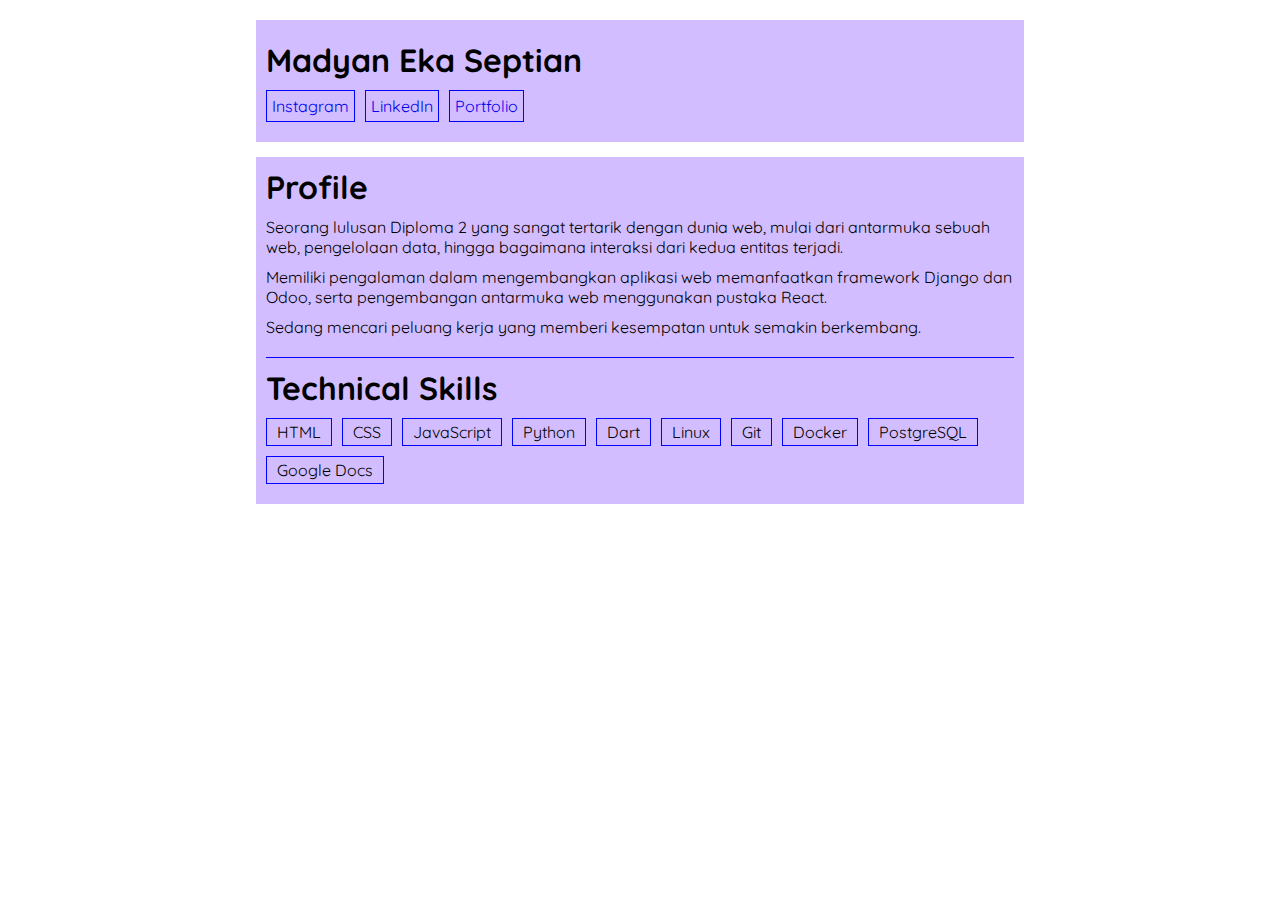
==== Tugas/tugas2/index.html @ 6761b7a0 "add technical skills article" ====
<!DOCTYPE html>
<html lang="id">
  <head>
    <meta charset="UTF-8" />
    <meta name="viewport" content="width=device-width, initial-scale=1.0" />
    <title>Madyan Eka Septian</title>
    <link rel="stylesheet" href="index.css" />
  </head>
  <body>
    <header>
      <h1>Madyan Eka Septian</h1>
      <nav>
        <ul>
          <li>
            <a href="#">Instagram</a>
          </li>
          <li>
            <a href="#">LinkedIn</a>
          </li>
          <li>
            <a href="#">Portfolio</a>
          </li>
        </ul>
      </nav>
    </header>

    <main>
      <article>
        <h1>Profile</h1>
        <p>
          Seorang lulusan Diploma 2 yang sangat tertarik dengan dunia web, mulai
          dari antarmuka sebuah web, pengelolaan data, hingga bagaimana
          interaksi dari kedua entitas terjadi.
        </p>
        <p>
          Memiliki pengalaman dalam mengembangkan aplikasi web memanfaatkan
          framework Django dan Odoo, serta pengembangan antarmuka web
          menggunakan pustaka React.
        </p>
        <p>
          Sedang mencari peluang kerja yang memberi kesempatan untuk semakin
          berkembang.
        </p>
      </article>

      <article class="border-top">
        <h1>Technical Skills</h1>
        <ol>
          <li>HTML</li>
          <li>CSS</li>
          <li>JavaScript</li>
          <li>Python</li>
          <li>Dart</li>
          <li>Linux</li>
          <li>Git</li>
          <li>Docker</li>
          <li>PostgreSQL</li>
          <li>Google Docs</li>
        </ol>
      </article>
    </main>
  </body>
</html>
---- Tugas/tugas2/index.css ----
@import url('https://fonts.googleapis.com/css2?family=Quicksand&display=swap');

* {
  box-sizing: border-box;
  margin: 0;
  padding: 0;
}

body > * {
  width: 60vw;
  margin-inline: auto;
  padding-inline: 0.625rem;
  background-color: #d1bdff;
  margin-bottom: 15px;
}

main > * {
  padding-block: 0.625rem;
}

a {
  text-decoration: none;
}

li {
  list-style: none;
  display: inline;
}

body {
  font-family: 'Quicksand', sans-serif;
  padding-top: 1.25rem;
}

/* Document Header */

body > header {
  background-color: #d1bdff;
  padding-bottom: 1.25rem;
}

body > header ul {
  display: flex;
  column-gap: 0.625rem;
}

body > header li {
  border: 1px solid blue;
  padding: 0.3125rem;
}

body > header h1 {
  padding-top: 1.25rem;
  padding-bottom: 0.625rem;
}

/* Articles */

article ol {
  display: flex;
  flex-wrap: wrap;
  gap: 0.625rem;
  margin-block: 0.625rem;
}

article li {
  border: 1px solid blue;
  padding: 0.1875rem 0.625rem;
}

article p {
  margin-block: 0.625rem;
}

/* Classes */
.border-top {
  border-top: 1px solid blue;
}
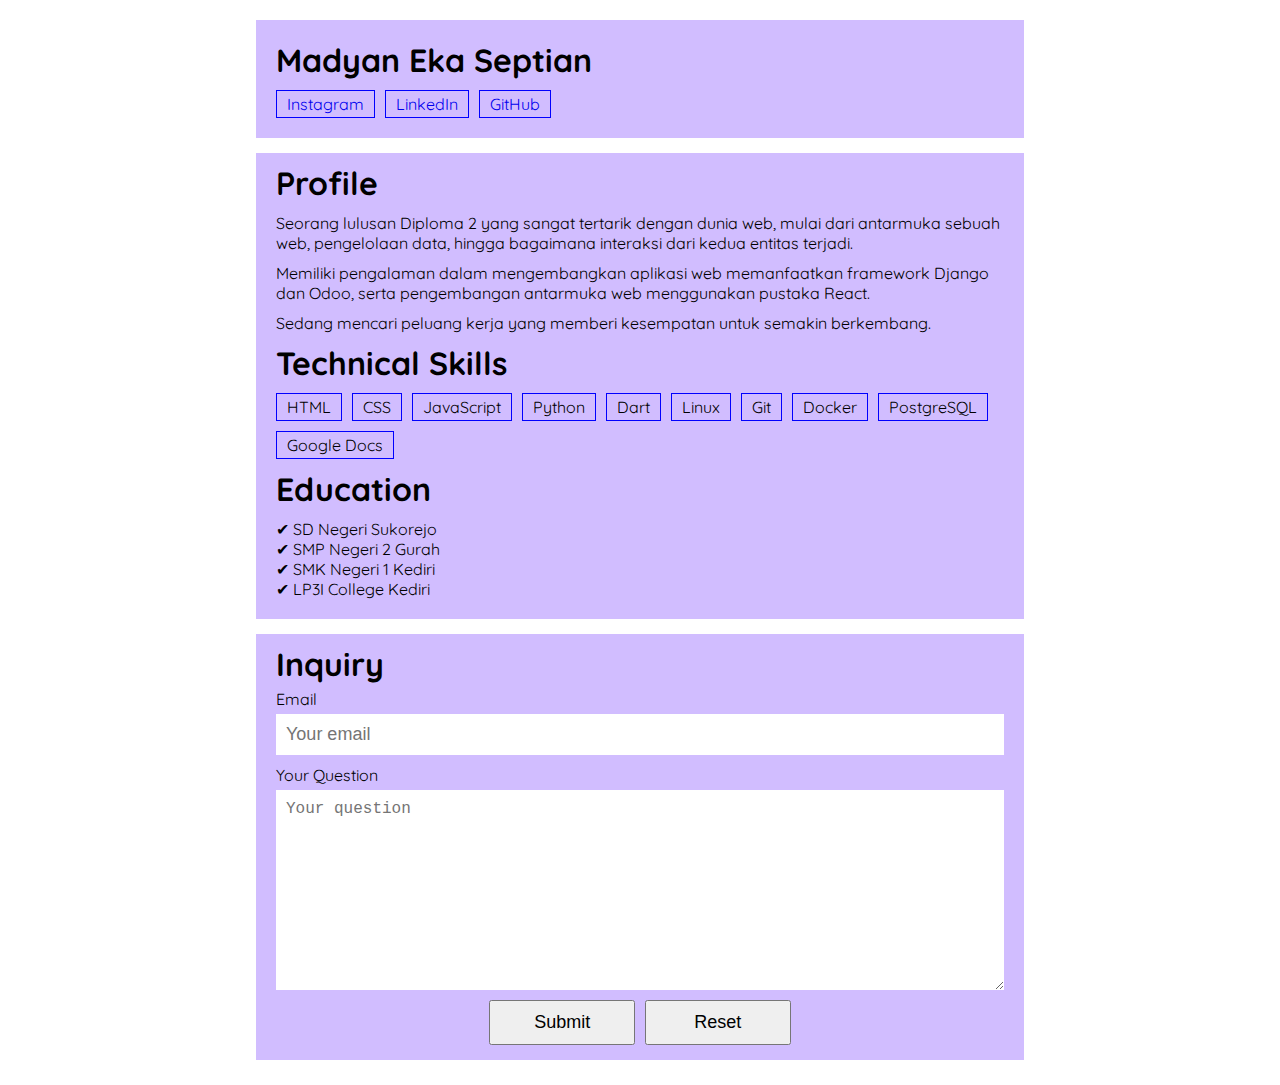
==== commit 2e0a51b4: "fill navigation urls" ====
--- a/Tugas/tugas2/index.html
+++ b/Tugas/tugas2/index.html
@@ -10,15 +10,19 @@
     <header>
       <h1>Madyan Eka Septian</h1>
       <nav>
-        <ul>
+        <ul class="inline-list">
           <li>
-            <a href="#">Instagram</a>
+            <a target="_blank" href="https://instagram.com/@madyanes700/"
+              >Instagram</a
+            >
           </li>
           <li>
-            <a href="#">LinkedIn</a>
+            <a target="_blank" href="https://linkedin.com/in/madyanes/"
+              >LinkedIn</a
+            >
           </li>
           <li>
-            <a href="#">Portfolio</a>
+            <a target="_blank" href="https://github.com/madyanes">GitHub</a>
           </li>
         </ul>
       </nav>
@@ -41,23 +45,64 @@
           Sedang mencari peluang kerja yang memberi kesempatan untuk semakin
           berkembang.
         </p>
-      </article>
 
-      <article class="border-top">
-        <h1>Technical Skills</h1>
-        <ol>
-          <li>HTML</li>
-          <li>CSS</li>
-          <li>JavaScript</li>
-          <li>Python</li>
-          <li>Dart</li>
-          <li>Linux</li>
-          <li>Git</li>
-          <li>Docker</li>
-          <li>PostgreSQL</li>
-          <li>Google Docs</li>
-        </ol>
+        <section id="skills">
+          <h1>Technical Skills</h1>
+          <ol class="inline-list">
+            <li>HTML</li>
+            <li>CSS</li>
+            <li>JavaScript</li>
+            <li>Python</li>
+            <li>Dart</li>
+            <li>Linux</li>
+            <li>Git</li>
+            <li>Docker</li>
+            <li>PostgreSQL</li>
+            <li>Google Docs</li>
+          </ol>
+        </section>
+
+        <section id="education">
+          <h1>Education</h1>
+          <ul>
+            <li>SD Negeri Sukorejo</li>
+            <li>SMP Negeri 2 Gurah</li>
+            <li>SMK Negeri 1 Kediri</li>
+            <li>LP3I College Kediri</li>
+          </ul>
+        </section>
       </article>
     </main>
+
+    <aside id="inquiry">
+      <h1>Inquiry</h1>
+      <form>
+        <div>
+          <label for="email">Email</label>
+          <input
+            type="email"
+            name="email"
+            id="email"
+            placeholder="Your email"
+          />
+        </div>
+
+        <div>
+          <label for="question">Your Question</label>
+          <textarea
+            name="question"
+            id="question"
+            cols="30"
+            rows="10"
+            placeholder="Your question"
+          ></textarea>
+        </div>
+
+        <div class="buttons">
+          <button type="submit">Submit</button>
+          <button type="reset">Reset</button>
+        </div>
+      </form>
+    </aside>
   </body>
 </html>
--- a/Tugas/tugas2/index.css
+++ b/Tugas/tugas2/index.css
@@ -9,12 +9,16 @@
 body > * {
   width: 60vw;
   margin-inline: auto;
-  padding-inline: 0.625rem;
+  padding-inline: 1.25rem;
   background-color: #d1bdff;
-  margin-bottom: 15px;
+  margin-bottom: 0.9375rem;
 }
 
 main > * {
+  padding-block: 0.625rem;
+}
+
+aside {
   padding-block: 0.625rem;
 }
 
@@ -22,9 +26,8 @@
   text-decoration: none;
 }
 
-li {
-  list-style: none;
-  display: inline;
+a:visited {
+  color: blue;
 }
 
 body {
@@ -45,7 +48,7 @@
 }
 
 body > header li {
-  border: 1px solid blue;
+  border: 0.0625rem solid blue;
   padding: 0.3125rem;
 }
 
@@ -56,6 +59,14 @@
 
 /* Articles */
 
+article ul {
+  margin-block: 0.625rem;
+}
+
+article ul li::marker {
+  content: '✔ ';
+}
+
 article ol {
   display: flex;
   flex-wrap: wrap;
@@ -64,15 +75,54 @@
 }
 
 article li {
-  border: 1px solid blue;
-  padding: 0.1875rem 0.625rem;
+  list-style-position: inside;
 }
 
 article p {
   margin-block: 0.625rem;
 }
 
+/* Asides */
+
+aside#inquiry form div {
+  padding-block: 0.3125rem;
+}
+
+aside#inquiry form div > * {
+  display: block;
+  width: 100%;
+}
+
+aside#inquiry label {
+  margin-bottom: 0.3125rem;
+}
+
+aside#inquiry input,
+aside#inquiry textarea {
+  font-size: large;
+  border: none;
+  padding: 10px;
+}
+
+aside#inquiry .buttons {
+  display: flex;
+  gap: 10px;
+  justify-content: center;
+}
+
+aside#inquiry .buttons button {
+  flex-basis: 20%;
+  font-size: large;
+  padding-block: 10px;
+}
+
 /* Classes */
 .border-top {
-  border-top: 1px solid blue;
+  border-top: 0.0625rem solid blue;
 }
+
+.inline-list > li {
+  display: inline;
+  border: 0.0625rem solid blue;
+  padding: 0.1875rem 0.625rem;
+}
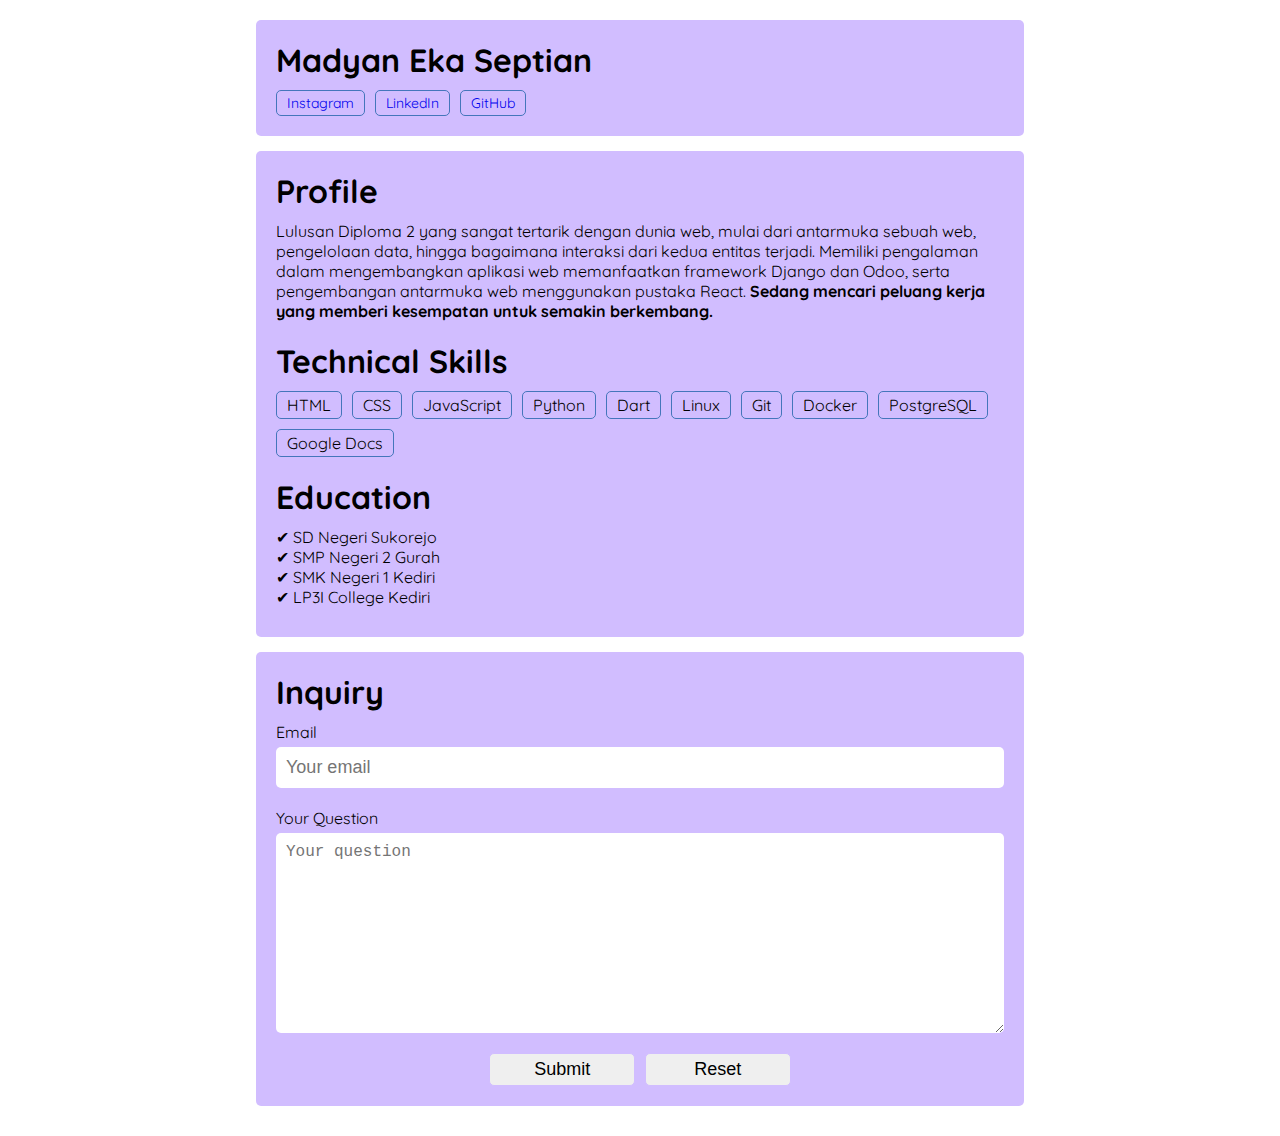
==== commit cdc0c973: "remove unnecessary word in summary" ====
--- a/Tugas/tugas2/index.html
+++ b/Tugas/tugas2/index.html
@@ -32,23 +32,20 @@
       <article>
         <h1>Profile</h1>
         <p>
-          Seorang lulusan Diploma 2 yang sangat tertarik dengan dunia web, mulai
-          dari antarmuka sebuah web, pengelolaan data, hingga bagaimana
-          interaksi dari kedua entitas terjadi.
-        </p>
-        <p>
-          Memiliki pengalaman dalam mengembangkan aplikasi web memanfaatkan
-          framework Django dan Odoo, serta pengembangan antarmuka web
-          menggunakan pustaka React.
-        </p>
-        <p>
-          Sedang mencari peluang kerja yang memberi kesempatan untuk semakin
-          berkembang.
+          Lulusan Diploma 2 yang sangat tertarik dengan dunia web, mulai dari
+          antarmuka sebuah web, pengelolaan data, hingga bagaimana interaksi
+          dari kedua entitas terjadi. Memiliki pengalaman dalam mengembangkan
+          aplikasi web memanfaatkan framework Django dan Odoo, serta
+          pengembangan antarmuka web menggunakan pustaka React.
+          <strong
+            >Sedang mencari peluang kerja yang memberi kesempatan untuk semakin
+            berkembang.</strong
+          >
         </p>
 
         <section id="skills">
           <h1>Technical Skills</h1>
-          <ol class="inline-list">
+          <ol class="inline-list inline-list-color">
             <li>HTML</li>
             <li>CSS</li>
             <li>JavaScript</li>
--- a/Tugas/tugas2/index.css
+++ b/Tugas/tugas2/index.css
@@ -11,14 +11,18 @@
   margin-inline: auto;
   padding-inline: 1.25rem;
   background-color: #d1bdff;
+  border-radius: 5px;
+}
+
+body > *:not(:first-child) {
+  padding-block: 0.625rem;
+}
+
+body > *:not(:last-child) {
   margin-bottom: 0.9375rem;
 }
 
 main > * {
-  padding-block: 0.625rem;
-}
-
-aside {
   padding-block: 0.625rem;
 }
 
@@ -32,7 +36,7 @@
 
 body {
   font-family: 'Quicksand', sans-serif;
-  padding-top: 1.25rem;
+  padding-block: 1.25rem;
 }
 
 /* Document Header */
@@ -48,8 +52,8 @@
 }
 
 body > header li {
-  border: 0.0625rem solid blue;
   padding: 0.3125rem;
+  font-size: 14px;
 }
 
 body > header h1 {
@@ -82,10 +86,20 @@
   margin-block: 0.625rem;
 }
 
+/* Sections */
+
+section {
+  margin-top: 1.25rem;
+}
+
 /* Asides */
 
+aside#inquiry {
+  padding-block: 1.25rem 0.625rem;
+}
+
 aside#inquiry form div {
-  padding-block: 0.3125rem;
+  padding-block: 0.625rem;
 }
 
 aside#inquiry form div > * {
@@ -101,19 +115,22 @@
 aside#inquiry textarea {
   font-size: large;
   border: none;
-  padding: 10px;
+  padding: 0.625rem;
+  border-radius: 5px;
 }
 
 aside#inquiry .buttons {
   display: flex;
-  gap: 10px;
+  gap: 0.625rem;
   justify-content: center;
 }
 
 aside#inquiry .buttons button {
   flex-basis: 20%;
   font-size: large;
-  padding-block: 10px;
+  padding-block: 0.3125rem;
+  border: 1px solid #d1bdff;
+  border-radius: 5px;
 }
 
 /* Classes */
@@ -123,6 +140,7 @@
 
 .inline-list > li {
   display: inline;
-  border: 0.0625rem solid blue;
+  border: 0.0625rem solid #4476bb;
   padding: 0.1875rem 0.625rem;
+  border-radius: 5px;
 }
